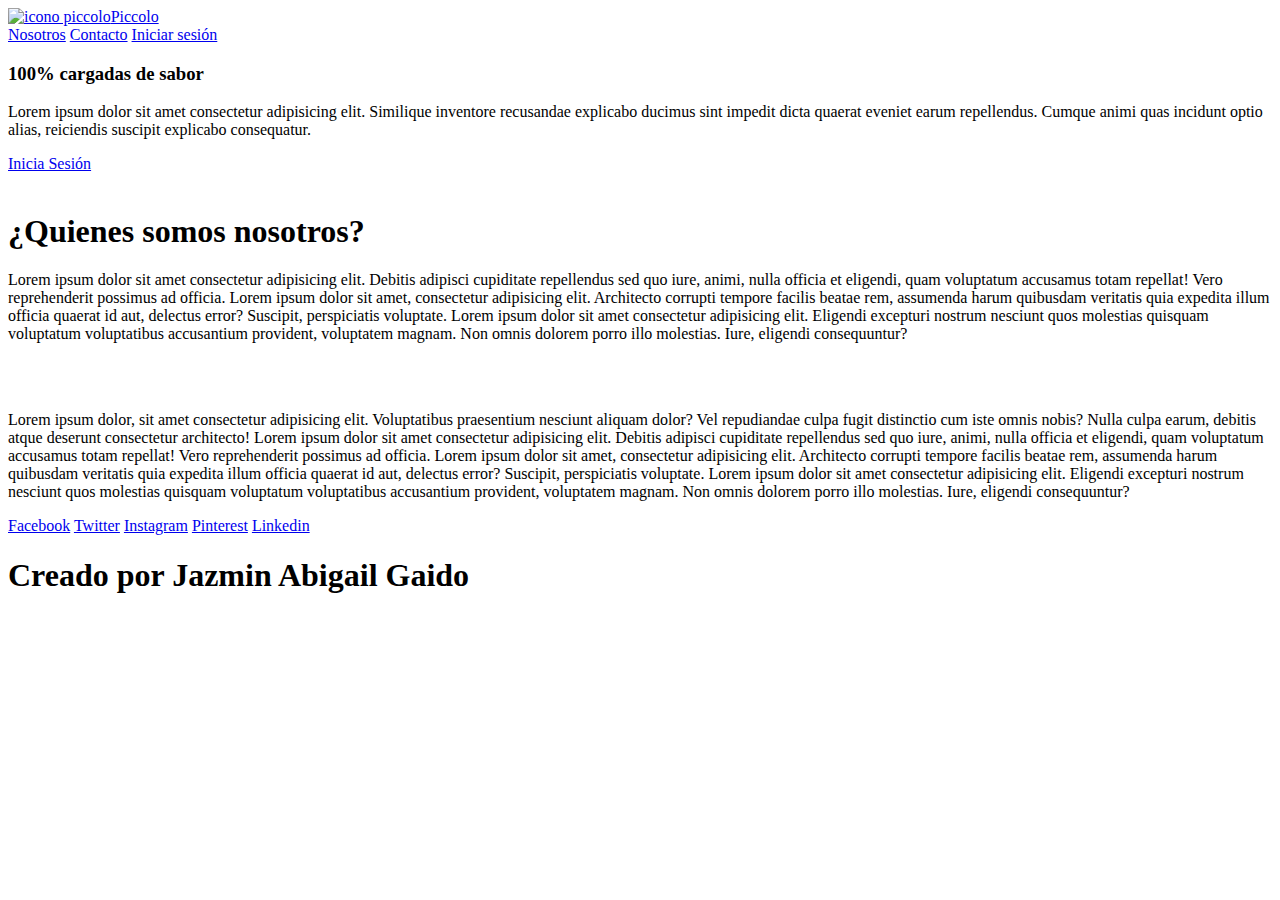
==== index.html @ 8b6dcdd4 "mensajito" ====
<!DOCTYPE html>
<html lang="en">
<head>
    <meta charset="UTF-8">
    <title>Piccolo Burgers</title>
    <link rel="stylesheet" href="https://cdnjs.cloudflare.com/ajax/libs/font-awesome/6.4.2/css/all.min.css">
    <link rel="stylesheet" href="../PiccoloWebNew/scss/output.css">
    <link rel="stylesheet" href="https://fonts.googleapis.com/css2?family=Nunito:wght@300;400;600;700&display=swap">    
</head>
<body>
    <header>
        <a href="../PiccoloWebNew/html/index.html" class="logo"><img src="../PiccoloWebNew/imgs/image.webp" alt="icono piccolo">Piccolo</a>
        <nav class="navbar">
            <a href="#nosotros">Nosotros</a>
            <a href="#contacto">Contacto</a>
            <a href="../PiccoloWebNew/html/loginregister.html" id="login">Iniciar sesión</a>
        </nav>
    </header>

    <section class="home" id="home">
        <div class="content">
            <h3>100% cargadas de sabor</h3>
            <p>Lorem ipsum dolor sit amet consectetur adipisicing elit. Similique inventore recusandae explicabo ducimus sint impedit dicta quaerat eveniet earum repellendus. Cumque animi quas incidunt optio alias, reiciendis suscipit explicabo consequatur.</p>
            <a href="../PiccoloWebNew/html/loginregister.html" class="btn">Inicia Sesión</a>
        </div>
        <div class="image">
            <img src="../PiccoloWebNew/imgs/bgburger.webp" alt="">
        </div>
    </section>

    <section class="nosotros" id="nosotros">
        <h1 class="heading"> ¿Quienes somos <span>nosotros</span>?</h1>
        <p>Lorem ipsum dolor sit amet consectetur adipisicing elit. Debitis adipisci cupiditate repellendus sed quo iure, animi, nulla officia et eligendi, quam voluptatum accusamus totam repellat! Vero reprehenderit possimus ad officia. Lorem ipsum dolor sit amet, consectetur adipisicing elit. Architecto corrupti tempore facilis beatae rem, assumenda harum quibusdam veritatis quia expedita illum officia quaerat id aut, delectus error? Suscipit, perspiciatis voluptate. Lorem ipsum dolor sit amet consectetur adipisicing elit. Eligendi excepturi nostrum nesciunt quos molestias quisquam voluptatum voluptatibus accusantium provident, voluptatem magnam. Non omnis dolorem porro illo molestias. Iure, eligendi consequuntur?</p>
        <br><br>
        <p>Lorem ipsum dolor, sit amet consectetur adipisicing elit. Voluptatibus praesentium nesciunt aliquam dolor? Vel repudiandae culpa fugit distinctio cum iste omnis nobis? Nulla culpa earum, debitis atque deserunt consectetur architecto! Lorem ipsum dolor sit amet consectetur adipisicing elit. Debitis adipisci cupiditate repellendus sed quo iure, animi, nulla officia et eligendi, quam voluptatum accusamus totam repellat! Vero reprehenderit possimus ad officia. Lorem ipsum dolor sit amet, consectetur adipisicing elit. Architecto corrupti tempore facilis beatae rem, assumenda harum quibusdam veritatis quia expedita illum officia quaerat id aut, delectus error? Suscipit, perspiciatis voluptate. Lorem ipsum dolor sit amet consectetur adipisicing elit. Eligendi excepturi nostrum nesciunt quos molestias quisquam voluptatum voluptatibus accusantium provident, voluptatem magnam. Non omnis dolorem porro illo molestias. Iure, eligendi consequuntur?</p>
    </section>

    <footer class="footer" id="contacto">
        <section>
            <div class="share">
                <a href="#" class="btn">Facebook</a>
                <a href="#" class="btn">Twitter</a>
                <a href="#" class="btn">Instagram</a>
                <a href="#" class="btn">Pinterest</a>
                <a href="#" class="btn">Linkedin</a>
            </div>
            <h1 class="credit"> Creado por <span> Jazmin Abigail Gaido</h1>
        </section>
    </footer>

    <script src="../script.js"></script>
</body>
</html>
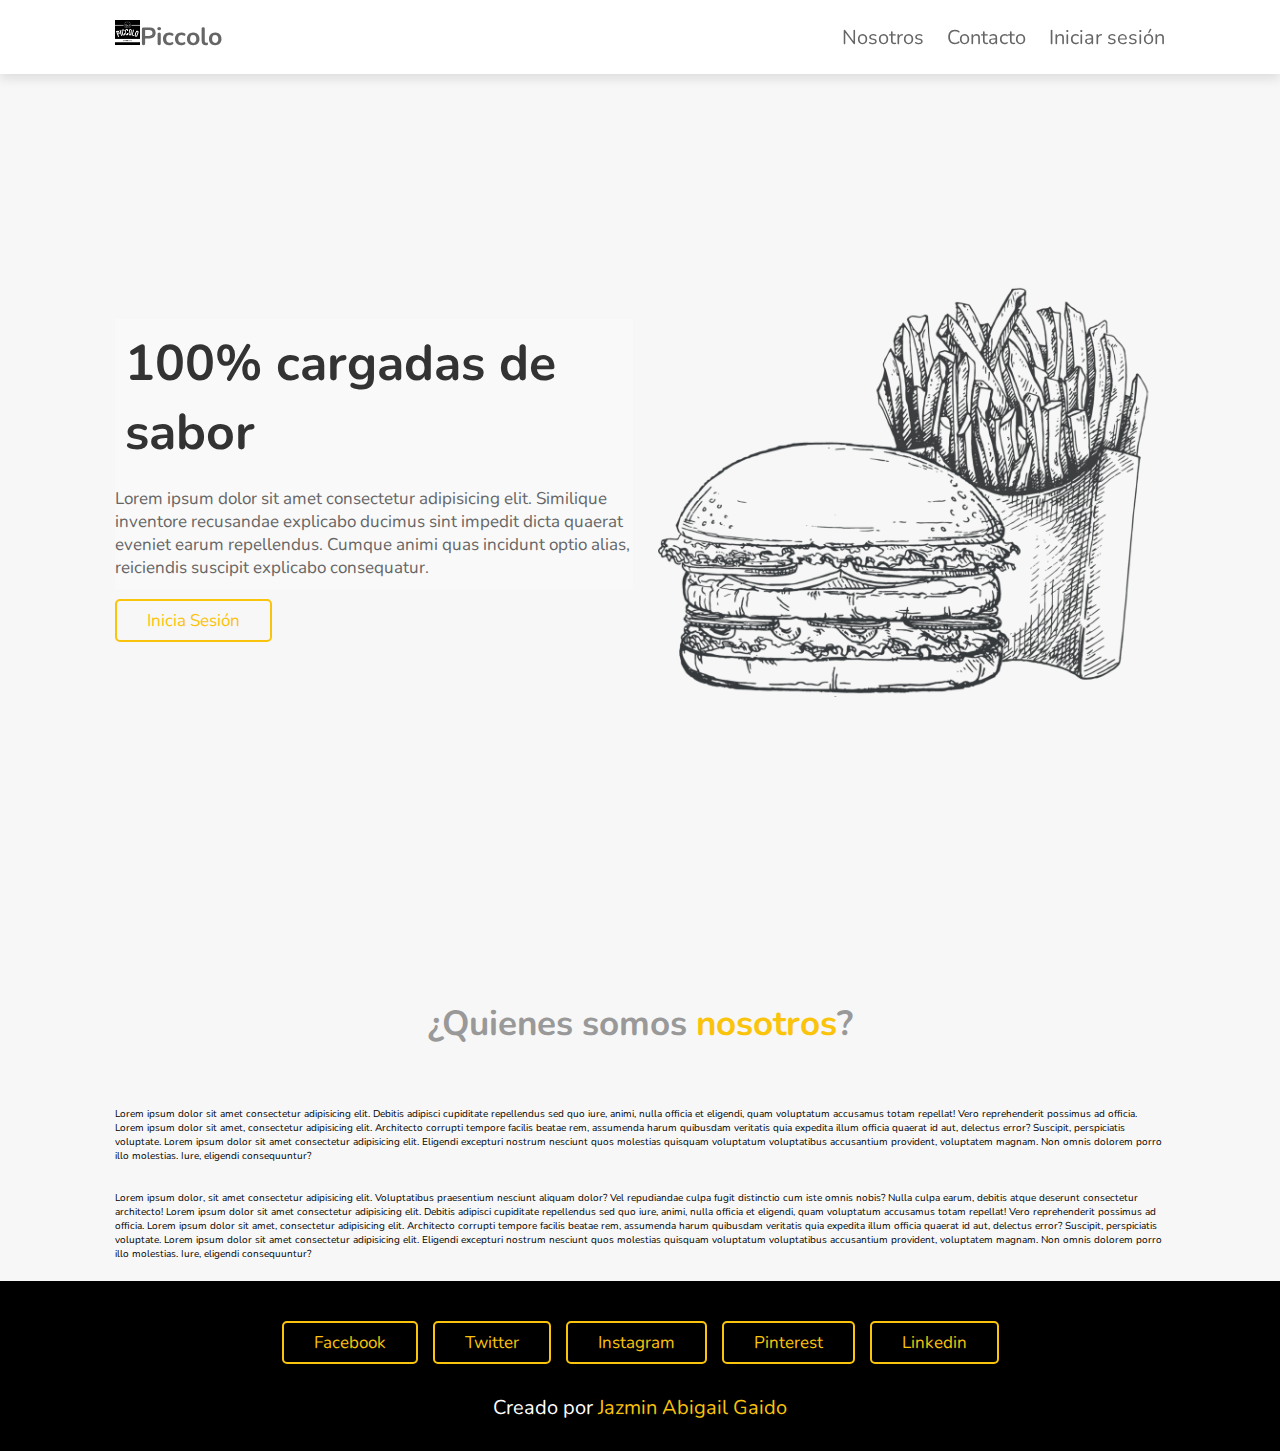
==== commit d7d29919: "comentario" ====
--- a/index.html
+++ b/index.html
@@ -4,16 +4,16 @@
     <meta charset="UTF-8">
     <title>Piccolo Burgers</title>
     <link rel="stylesheet" href="https://cdnjs.cloudflare.com/ajax/libs/font-awesome/6.4.2/css/all.min.css">
-    <link rel="stylesheet" href="../PiccoloWebNew/scss/output.css">
+    <link rel="stylesheet" href="../scss/output.css">
     <link rel="stylesheet" href="https://fonts.googleapis.com/css2?family=Nunito:wght@300;400;600;700&display=swap">    
 </head>
 <body>
     <header>
-        <a href="../PiccoloWebNew/html/index.html" class="logo"><img src="../PiccoloWebNew/imgs/image.webp" alt="icono piccolo">Piccolo</a>
+        <a href="../PiccoloWebNew/html/index.html" class="logo"><img src="../imgs/image.webp" alt="icono piccolo">Piccolo</a>
         <nav class="navbar">
             <a href="#nosotros">Nosotros</a>
             <a href="#contacto">Contacto</a>
-            <a href="../PiccoloWebNew/html/loginregister.html" id="login">Iniciar sesión</a>
+            <a href="../html/loginregister.html" id="login">Iniciar sesión</a>
         </nav>
     </header>
 
@@ -24,7 +24,7 @@
             <a href="../PiccoloWebNew/html/loginregister.html" class="btn">Inicia Sesión</a>
         </div>
         <div class="image">
-            <img src="../PiccoloWebNew/imgs/bgburger.webp" alt="">
+            <img src="../imgs/bgburger.webp" alt="">
         </div>
     </section>
 
--- a/scss/output.css
+++ b/scss/output.css
@@ -0,0 +1,403 @@
+@charset "UTF-8";
+* {
+  font-family: "Nunito", sans-serif;
+  margin: 0;
+  padding: 0;
+  box-sizing: border-box;
+  outline: none;
+  border: none;
+  text-decoration: none;
+  transition: all 0.2s linear;
+}
+
+*::selection {
+  background: #FAC30C;
+  color: #fff;
+}
+
+html {
+  font-size: 62.5%;
+  overflow-x: hidden;
+  scroll-behavior: smooth;
+  scroll-padding-top: 6rem;
+}
+
+body {
+  background: #f7f7f7;
+}
+
+header {
+  position: fixed;
+  top: 0;
+  left: 0;
+  right: 0;
+  z-index: 1000;
+  display: flex;
+  align-items: center;
+  justify-content: space-between;
+  background-color: #fff;
+  padding: 2rem 9%;
+  box-shadow: 0 0.5rem 1rem rgba(0, 0, 0, 0.1);
+}
+header .logo {
+  font-size: 2.5rem;
+  font-weight: bolder;
+  color: #666;
+}
+header .logo img {
+  width: 2.5rem;
+  height: auto;
+}
+header .logo i {
+  padding-right: 0.5rem;
+  color: #FAC30C;
+}
+header .navbar a {
+  font-size: 2rem;
+  margin-left: 2rem;
+  color: #666;
+}
+header .navbar a:hover {
+  color: #FAC30C;
+}
+
+.dropdown {
+  position: relative;
+  display: inline-block;
+}
+.dropdown .dropdown-content {
+  display: none;
+  position: absolute;
+  background-color: #fff;
+  min-width: 160px;
+  box-shadow: 0 0.2rem 0.5rem rgba(0, 0, 0, 0.1);
+  z-index: 1;
+  left: 0;
+  padding: 0;
+  opacity: 0;
+  transform: translateY(-10px);
+  max-height: none;
+  overflow-y: visible;
+  transition: opacity 0.3s ease, transform 0.3s ease;
+}
+.dropdown .dropdown-content:hover {
+  display: block;
+  opacity: 1;
+  transform: translateY(0);
+}
+.dropdown .dropdown-content a {
+  padding: 1rem;
+  text-decoration: none;
+  color: #666;
+  display: block;
+  transition: color 0.3s;
+}
+.dropdown .dropdown-content a:hover {
+  color: #FAC30C;
+}
+
+.comidas .box-container {
+  display: grid;
+  grid-template-columns: repeat(auto-fit, 35rem);
+  align-items: flex-start;
+  justify-content: center;
+  gap: 1.5rem;
+}
+.comidas .box-container .box {
+  padding: 2rem;
+  background: #fff;
+  box-shadow: 0 0.5rem 1rem rgba(0, 0, 0, 0.1);
+  border: 0.1rem solid rgba(0, 0, 0, 0.3);
+  border-radius: 0.5rem;
+  text-align: center;
+  position: relative;
+}
+.comidas .box-container .box img {
+  height: 20rem;
+  object-fit: cover;
+  width: 100%;
+  border-radius: 0.5rem;
+}
+.comidas .box-container .box .price {
+  position: absolute;
+  top: 3rem;
+  left: 3rem;
+  background: #FAC30C;
+  color: #fff;
+  font-size: 2rem;
+  padding: 0.5rem 1rem;
+  border-radius: 0.5rem;
+}
+.comidas .box-container .box h3 {
+  color: #333;
+  font-size: 2.5rem;
+  padding-top: 1rem;
+}
+.comidas .box-container .box p {
+  color: #333;
+  font-size: 1.5rem;
+  padding-top: 1rem;
+}
+.comidas .box-container .box:hover {
+  background-color: #222;
+}
+.comidas .box-container .box:hover h3,
+.comidas .box-container .box:hover p {
+  color: #fff;
+}
+
+@media screen and (max-width: 768px) {
+  /* Estilos para tamaños de pantalla sm (hasta 768px) */
+  html {
+    font-size: 50%;
+  }
+  .order .row form .inputBox input {
+    width: 100%;
+  }
+  .heading {
+    font-size: 3rem;
+  }
+  .steps .box h3 {
+    font-size: 2.5rem;
+  }
+}
+/* @media screen and (min-width: 1360px) and (max-width: 1919px) {
+    Estilos para tamaños de pantalla md (1360px a 1919px)
+    header .navbar {
+        position: absolute;
+        top: 100%;
+        left: 0;
+        right: 0;
+        background: #f7f7f7;
+        border-top: 0.1rem solid rgba(0, 0, 0, 0.1);
+        clip-path: polygon(0 0, 100% 0, 100% 0, 0 0);
+    }
+    header .navbar.active {
+        clip-path: polygon(0 0, 100% 0, 100% 100%, 0% 100%);
+    }
+    header .navbar a {
+        margin: 1.5rem;
+        padding: 1.5rem;
+        display: block;
+        border: 0.2rem solid rgba(0, 0, 0, 0.1);
+        border-left: 0.5rem solid var(--red);
+        background: #fff;
+    }
+    .home .content h3 {
+        font-size: 3.5rem;
+    }
+} */
+@media screen and (min-width: 1920px) {
+  /* Estilos para tamaños de pantalla xxl (1920px y superior) */
+  html {
+    font-size: 55%;
+  }
+}
+.form {
+  background: #fff;
+  border-radius: 1rem;
+  box-shadow: 0 0.5rem 1rem rgba(0, 0, 0, 0.1);
+  padding: 2rem;
+  margin: 2rem auto;
+  max-width: 400px;
+  text-align: center;
+}
+.form h2 {
+  font-size: 2rem;
+  color: #333;
+  margin-bottom: 1rem;
+}
+.form input {
+  width: 100%;
+  padding: 1rem;
+  margin: 0.5rem 0;
+  border: 0.1rem solid #ccc;
+  border-radius: 0.5rem;
+  font-size: 1.6rem;
+}
+.form button {
+  width: 100%;
+  padding: 1rem;
+  background-color: #FAC30C;
+  color: #fff;
+  border: none;
+  border-radius: 0.5rem;
+  font-size: 1.8rem;
+  cursor: pointer;
+  transition: background-color 0.3s;
+}
+.form button:hover {
+  background-color: #FFAC30;
+}
+.form #register-firstname,
+.form #register-lastname {
+  text-transform: capitalize;
+}
+
+.btn {
+  display: inline-block;
+  padding: 0.8rem 3rem;
+  border: 0.2rem solid #FAC30C;
+  color: #FAC30C;
+  cursor: pointer;
+  font-size: 1.7rem;
+  border-radius: 0.5rem;
+  position: relative;
+  overflow: hidden;
+  z-index: 0;
+  margin-top: 1rem;
+}
+.btn::before {
+  content: "";
+  position: absolute;
+  top: 0;
+  left: -100%;
+  width: 100%;
+  height: 100%;
+  background: #FAC30C;
+  transition: left 0.3s ease;
+  z-index: -1;
+}
+.btn:hover::before {
+  left: 0;
+}
+.btn:hover {
+  color: #fff;
+}
+
+.home {
+  display: flex;
+  flex-wrap: wrap;
+  gap: 1.5rem;
+  min-height: 100vh;
+  align-items: center;
+  background-size: cover;
+  background-position: center;
+}
+
+.home .content {
+  flex: 1 1 40rem;
+  padding-top: 6.5rem;
+}
+
+.home .image {
+  flex: 1 1 40rem;
+}
+
+.home .image img {
+  width: 100%;
+  padding: 1rem;
+  animation: float 3s linear infinite;
+}
+
+@keyframes float {
+  0%, 100% {
+    transform: translateY(0rem);
+  }
+  50% {
+    transform: translateY(3rem);
+  }
+}
+.home .content h3,
+.home .content p {
+  background-color: rgba(255, 255, 255, 0.3);
+  padding: 1rem;
+}
+
+.home .content h3 {
+  font-size: 5rem;
+  color: #333;
+}
+
+.home .content p {
+  font-size: 1.7rem;
+  color: #666;
+  padding: 1rem 0;
+}
+
+section {
+  padding: 2rem 9%;
+}
+section .heading {
+  text-align: center;
+  font-size: 3.5rem;
+  margin-bottom: -2rem;
+  color: #999;
+  padding: 8rem 0;
+}
+section .heading span {
+  color: #FAC30C;
+}
+section .nosotros p {
+  font-size: 1, 7rem;
+  color: #666;
+  padding: 0rem 6rem;
+  text-align: center;
+}
+
+.footer {
+  background: #000;
+  text-align: center;
+}
+.footer section {
+  padding: 3rem 2rem;
+}
+.footer section .share {
+  display: flex;
+  gap: 1.5rem;
+  justify-content: center;
+  flex-wrap: wrap;
+}
+.footer section .credit {
+  color: #fff;
+  font-weight: normal;
+  font-size: 2rem;
+  margin-top: 3rem;
+}
+.footer section .credit span {
+  color: #FAC30C;
+}
+
+input[type=number] {
+  text-align: center;
+  font-size: 2rem;
+  border: none;
+  background-color: #fff;
+  color: #FAC30C;
+}
+
+input[type=number]::-webkit-inner-spin-button,
+input[type=number]::-webkit-outer-spin-button {
+  -webkit-appearance: none;
+  margin: 0;
+}
+
+button {
+  color: #FAC30C;
+  background-color: #fff;
+  border: none;
+  font-size: 2rem;
+  cursor: pointer;
+}
+
+.decrement {
+  padding: 1rem 0.5rem 0.5rem 1.5rem;
+  border-radius: 3rem 0 0 3rem;
+}
+
+.increment {
+  padding: 1rem 1.5rem 0.5rem 0.5rem;
+  border-radius: 0 3rem 3rem 0;
+}
+
+.container {
+  display: flex;
+  justify-content: space-between;
+  align-items: center;
+}
+
+.comidas .box-container .box:hover .container button, .comidas .box-container .box:hover .container input[type=number] {
+  background-color: rgba(0, 0, 0, 0.1);
+}
+
+/*# sourceMappingURL=output.css.map */
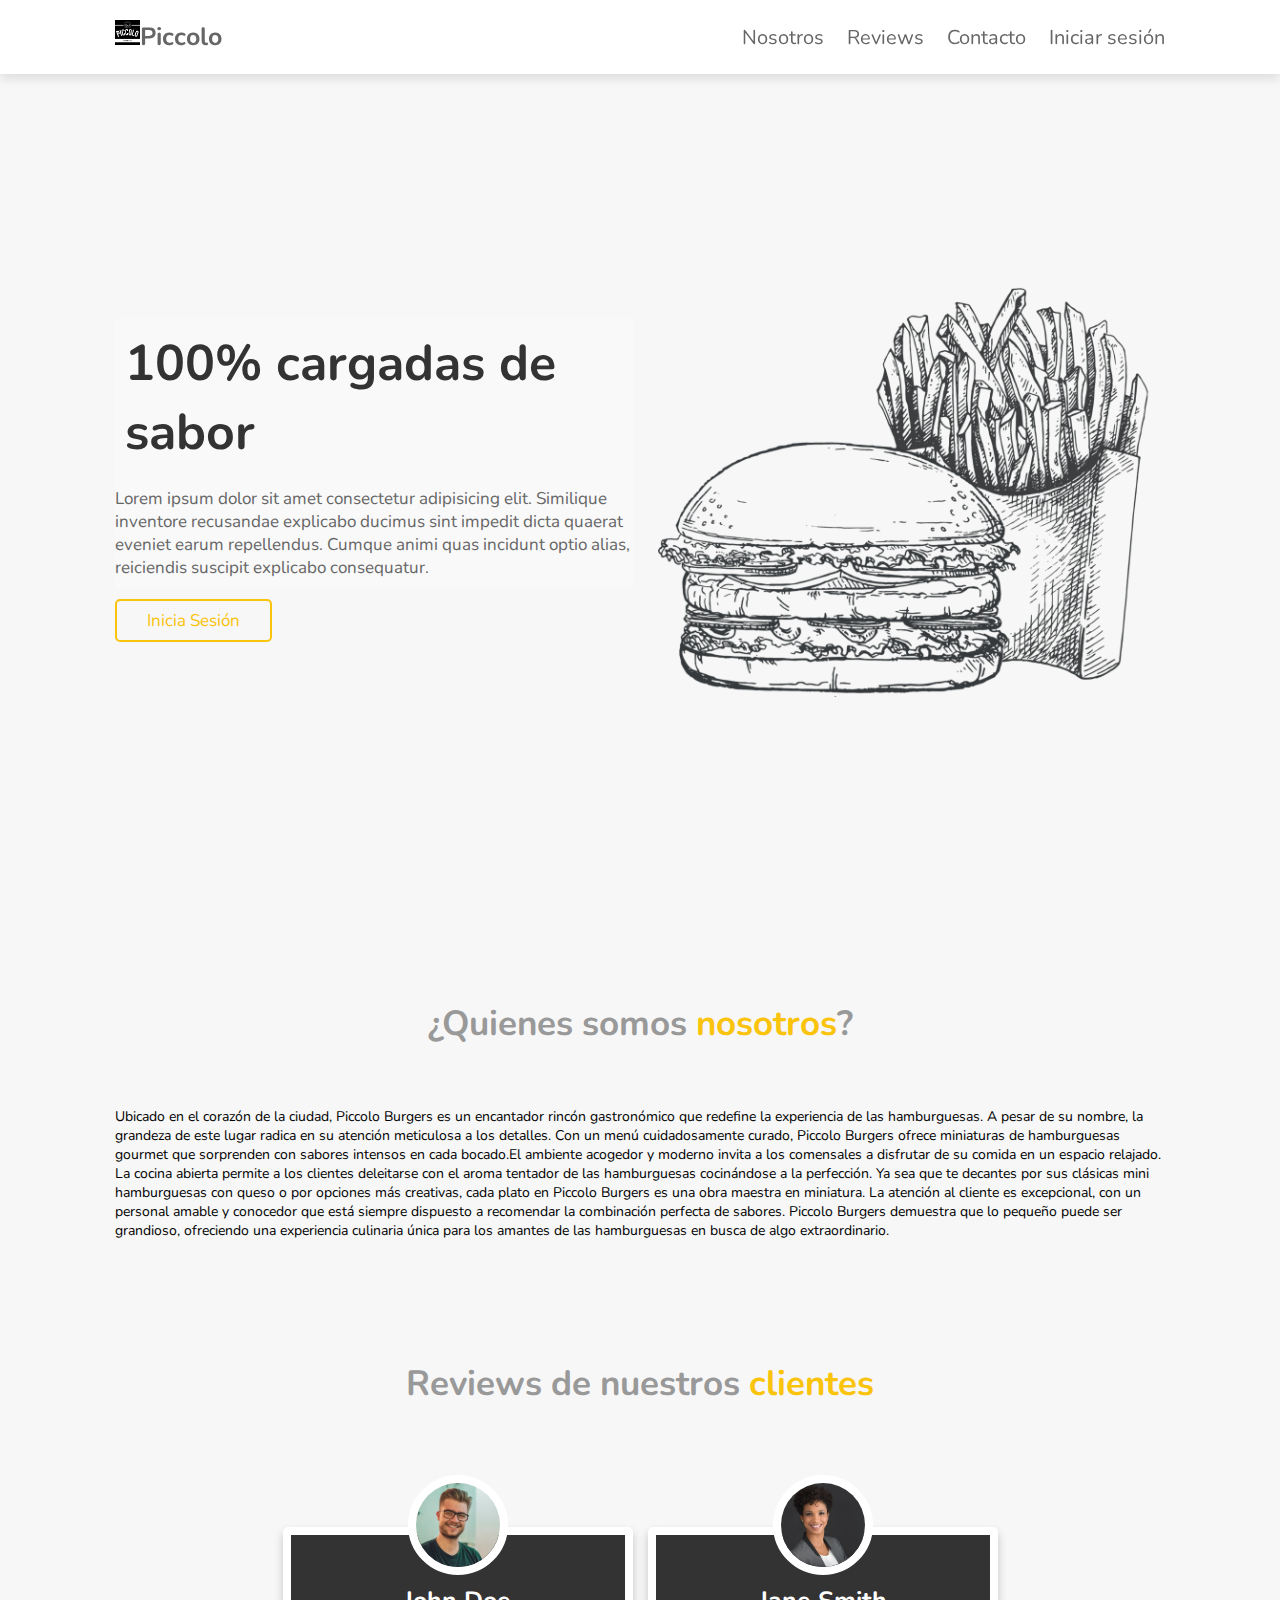
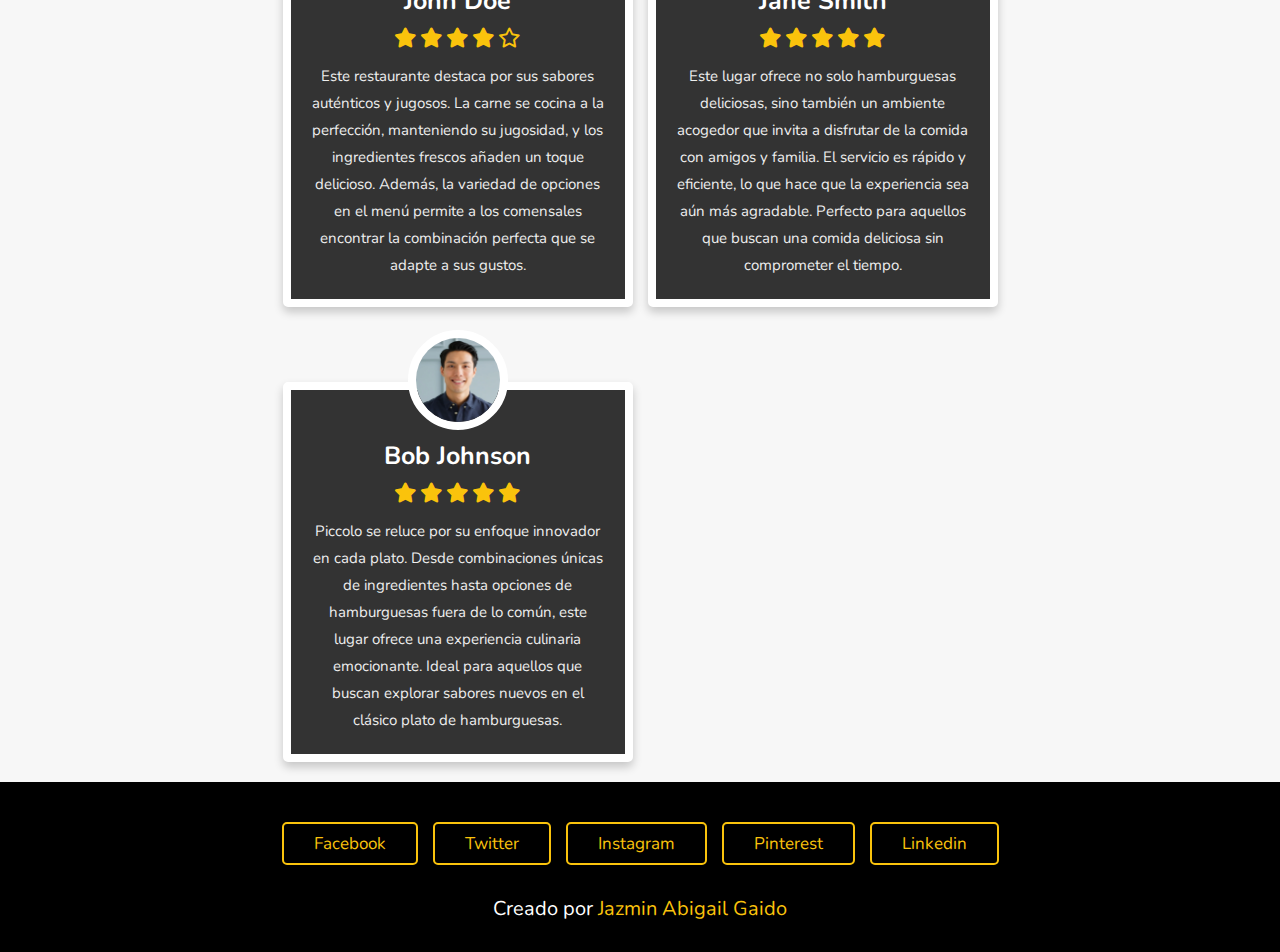
==== commit 8b9cc24b: "comentario del commit" ====
--- a/index.html
+++ b/index.html
@@ -9,9 +9,10 @@
 </head>
 <body>
     <header>
-        <a href="../PiccoloWebNew/html/index.html" class="logo"><img src="../imgs/image.webp" alt="icono piccolo">Piccolo</a>
+        <a href="/index.html" class="logo"><img src="../imgs/image.webp" alt="icono piccolo">Piccolo</a>
         <nav class="navbar">
             <a href="#nosotros">Nosotros</a>
+            <a href="#review">Reviews</a>
             <a href="#contacto">Contacto</a>
             <a href="../html/loginregister.html" id="login">Iniciar sesión</a>
         </nav>
@@ -21,7 +22,7 @@
         <div class="content">
             <h3>100% cargadas de sabor</h3>
             <p>Lorem ipsum dolor sit amet consectetur adipisicing elit. Similique inventore recusandae explicabo ducimus sint impedit dicta quaerat eveniet earum repellendus. Cumque animi quas incidunt optio alias, reiciendis suscipit explicabo consequatur.</p>
-            <a href="../PiccoloWebNew/html/loginregister.html" class="btn">Inicia Sesión</a>
+            <a href="../html/loginregister.html" class="btn">Inicia Sesión</a>
         </div>
         <div class="image">
             <img src="../imgs/bgburger.webp" alt="">
@@ -30,24 +31,64 @@
 
     <section class="nosotros" id="nosotros">
         <h1 class="heading"> ¿Quienes somos <span>nosotros</span>?</h1>
-        <p>Lorem ipsum dolor sit amet consectetur adipisicing elit. Debitis adipisci cupiditate repellendus sed quo iure, animi, nulla officia et eligendi, quam voluptatum accusamus totam repellat! Vero reprehenderit possimus ad officia. Lorem ipsum dolor sit amet, consectetur adipisicing elit. Architecto corrupti tempore facilis beatae rem, assumenda harum quibusdam veritatis quia expedita illum officia quaerat id aut, delectus error? Suscipit, perspiciatis voluptate. Lorem ipsum dolor sit amet consectetur adipisicing elit. Eligendi excepturi nostrum nesciunt quos molestias quisquam voluptatum voluptatibus accusantium provident, voluptatem magnam. Non omnis dolorem porro illo molestias. Iure, eligendi consequuntur?</p>
-        <br><br>
-        <p>Lorem ipsum dolor, sit amet consectetur adipisicing elit. Voluptatibus praesentium nesciunt aliquam dolor? Vel repudiandae culpa fugit distinctio cum iste omnis nobis? Nulla culpa earum, debitis atque deserunt consectetur architecto! Lorem ipsum dolor sit amet consectetur adipisicing elit. Debitis adipisci cupiditate repellendus sed quo iure, animi, nulla officia et eligendi, quam voluptatum accusamus totam repellat! Vero reprehenderit possimus ad officia. Lorem ipsum dolor sit amet, consectetur adipisicing elit. Architecto corrupti tempore facilis beatae rem, assumenda harum quibusdam veritatis quia expedita illum officia quaerat id aut, delectus error? Suscipit, perspiciatis voluptate. Lorem ipsum dolor sit amet consectetur adipisicing elit. Eligendi excepturi nostrum nesciunt quos molestias quisquam voluptatum voluptatibus accusantium provident, voluptatem magnam. Non omnis dolorem porro illo molestias. Iure, eligendi consequuntur?</p>
+        <p style="font-size: 1.4rem;">Ubicado en el corazón de la ciudad, Piccolo Burgers es un encantador rincón gastronómico que redefine la experiencia de las hamburguesas. A pesar de su nombre, la grandeza de este lugar radica en su atención meticulosa a los detalles. Con un menú cuidadosamente curado, Piccolo Burgers ofrece miniaturas de hamburguesas gourmet que sorprenden con sabores intensos en cada bocado.El ambiente acogedor y moderno invita a los comensales a disfrutar de su comida en un espacio relajado. La cocina abierta permite a los clientes deleitarse con el aroma tentador de las hamburguesas cocinándose a la perfección. Ya sea que te decantes por sus clásicas mini hamburguesas con queso o por opciones más creativas, cada plato en Piccolo Burgers es una obra maestra en miniatura. La atención al cliente es excepcional, con un personal amable y conocedor que está siempre dispuesto a recomendar la combinación perfecta de sabores. Piccolo Burgers demuestra que lo pequeño puede ser grandioso, ofreciendo una experiencia culinaria única para los amantes de las hamburguesas en busca de algo extraordinario. </p>
+    </section>
+
+    <section class="review" id="review">
+        <h1 class="heading"> Reviews de nuestros <span>clientes</span> </h1>
+        <div class="box-container">
+            <div class="box">
+                <img src="../imgs/pic1.webp" alt="">
+                <h3>John Doe</h3>
+                <div class="stars">
+                    <i class="fas fa-star"></i>
+                    <i class="fas fa-star"></i>
+                    <i class="fas fa-star"></i>
+                    <i class="fas fa-star"></i>
+                    <i class="far fa-star"></i>
+                </div>
+                <p>Este restaurante destaca por sus sabores auténticos y jugosos. La carne se cocina a la perfección, manteniendo su jugosidad, y los ingredientes frescos añaden un toque delicioso. Además, la variedad de opciones en el menú permite a los comensales encontrar la combinación perfecta que se adapte a sus gustos.</p>
+            </div>
+            <div class="box">
+                <img src="../imgs/pic2.webp" alt="">
+                <h3>Jane Smith</h3>
+                <div class="stars">
+                    <i class="fas fa-star"></i>
+                    <i class="fas fa-star"></i>
+                    <i class="fas fa-star"></i>
+                    <i class="fas fa-star"></i>
+                    <i class="fas fa-star"></i>
+                </div>
+                <p>Este lugar ofrece no solo hamburguesas deliciosas, sino también un ambiente acogedor que invita a disfrutar de la comida con amigos y familia. El servicio es rápido y eficiente, lo que hace que la experiencia sea aún más agradable. Perfecto para aquellos que buscan una comida deliciosa sin comprometer el tiempo.</p>
+            </div>
+            <div class="box">
+                <img src="../imgs/pic3.webp" alt="">
+                <h3>Bob Johnson</h3>
+                <div class="stars">
+                    <i class="fas fa-star"></i>
+                    <i class="fas fa-star"></i>
+                    <i class="fas fa-star"></i>
+                    <i class="fas fa-star"></i>
+                    <i class="fas fa-star"></i>
+                </div>
+                <p>Piccolo se reluce por su enfoque innovador en cada plato. Desde combinaciones únicas de ingredientes hasta opciones de hamburguesas fuera de lo común, este lugar ofrece una experiencia culinaria emocionante. Ideal para aquellos que buscan explorar sabores nuevos en el clásico plato de hamburguesas.</p>
+            </div>
+        </div>
     </section>
 
     <footer class="footer" id="contacto">
         <section>
             <div class="share">
-                <a href="#" class="btn">Facebook</a>
-                <a href="#" class="btn">Twitter</a>
-                <a href="#" class="btn">Instagram</a>
-                <a href="#" class="btn">Pinterest</a>
-                <a href="#" class="btn">Linkedin</a>
+                <a href="https://www.facebook.com/" class="btn" target="_blank">Facebook</a>
+                <a href="https://twitter.com/" class="btn" target="_blank">Twitter</a>
+                <a href="https://www.instagram.com/" class="btn" target="_blank">Instagram</a>
+                <a href="https://www.pinterest.com/" class="btn" target="_blank">Pinterest</a>
+                <a href="https://www.linkedin.com/" class="btn" target="_blank">Linkedin</a>
             </div>
-            <h1 class="credit"> Creado por <span> Jazmin Abigail Gaido</h1>
+            <h1 class="credit"> Creado por <span> Jazmin Abigail Gaido</span></h1>
         </section>
     </footer>
 
-    <script src="../script.js"></script>
+    <script src="script.js"></script>
 </body>
 </html>--- a/scss/output.css
+++ b/scss/output.css
@@ -400,4 +400,112 @@
   background-color: rgba(0, 0, 0, 0.1);
 }
 
+.carrito {
+  padding: 4rem 9%;
+  background-color: #fff;
+  box-shadow: 0 0.5rem 1rem rgba(0, 0, 0, 0.1);
+}
+
+.heading {
+  text-align: center;
+  font-size: 3.5rem;
+  margin-bottom: 2rem;
+  color: #333;
+}
+
+.carrito-container {
+  display: flex;
+  flex-wrap: wrap;
+  justify-content: space-around;
+  gap: 2rem;
+}
+
+.cart-box {
+  width: 40%;
+  background-color: #fff;
+  box-shadow: 0 0.5rem 1rem rgba(0, 0, 0, 0.1);
+  border: 0.1rem solid rgba(0, 0, 0, 0.3);
+  border-radius: 0.5rem;
+  overflow: hidden;
+  text-align: center;
+  padding: 2rem;
+}
+
+.cart-box img {
+  width: 15rem;
+  height: auto;
+  border-radius: 0.5rem;
+}
+
+.cart-box .info {
+  padding: 1.5rem;
+}
+
+.cart-box .info h3 {
+  color: #333;
+  font-size: 3rem !important;
+}
+
+.cart-box .info .price {
+  color: #FAC30C;
+  font-size: 3rem !important;
+}
+
+.btn-comprar {
+  margin-top: 2rem;
+  padding: 2rem 3rem;
+  font-size: 2.5rem;
+  background-color: #FAC30C;
+  color: #fff;
+  border: none;
+  border-radius: 0.5rem;
+  cursor: pointer;
+  transition: background-color 0.3s;
+}
+
+.btn-comprar:hover {
+  background-color: #FFAC30;
+}
+
+.review .box-container {
+  display: grid;
+  grid-template-columns: repeat(auto-fit, 35rem);
+  align-items: flex-start;
+  justify-content: center;
+  gap: 1.5rem;
+}
+.review .box-container .box {
+  text-align: center;
+  padding: 2rem;
+  border: 0.8rem solid #fff;
+  box-shadow: 0 0.5rem 1rem rgba(0, 0, 0, 0.2);
+  border-radius: 0.5rem;
+  background: #333;
+  margin-top: 6rem;
+}
+.review .box-container .box img {
+  height: 10rem;
+  width: 10rem;
+  border-radius: 50%;
+  border: 0.8rem solid #fff;
+  margin-top: -8rem;
+  object-fit: cover;
+}
+.review .box-container .box h3 {
+  font-size: 2.5rem;
+  color: #fff;
+  padding: 0.5rem 0;
+}
+.review .box-container .box .stars i {
+  font-size: 2rem;
+  color: #FAC30C;
+  padding: 0.5rem 0;
+}
+.review .box-container .box p {
+  font-size: 1.5rem;
+  color: #eee;
+  padding-top: 1rem;
+  line-height: 1.8;
+}
+
 /*# sourceMappingURL=output.css.map */
